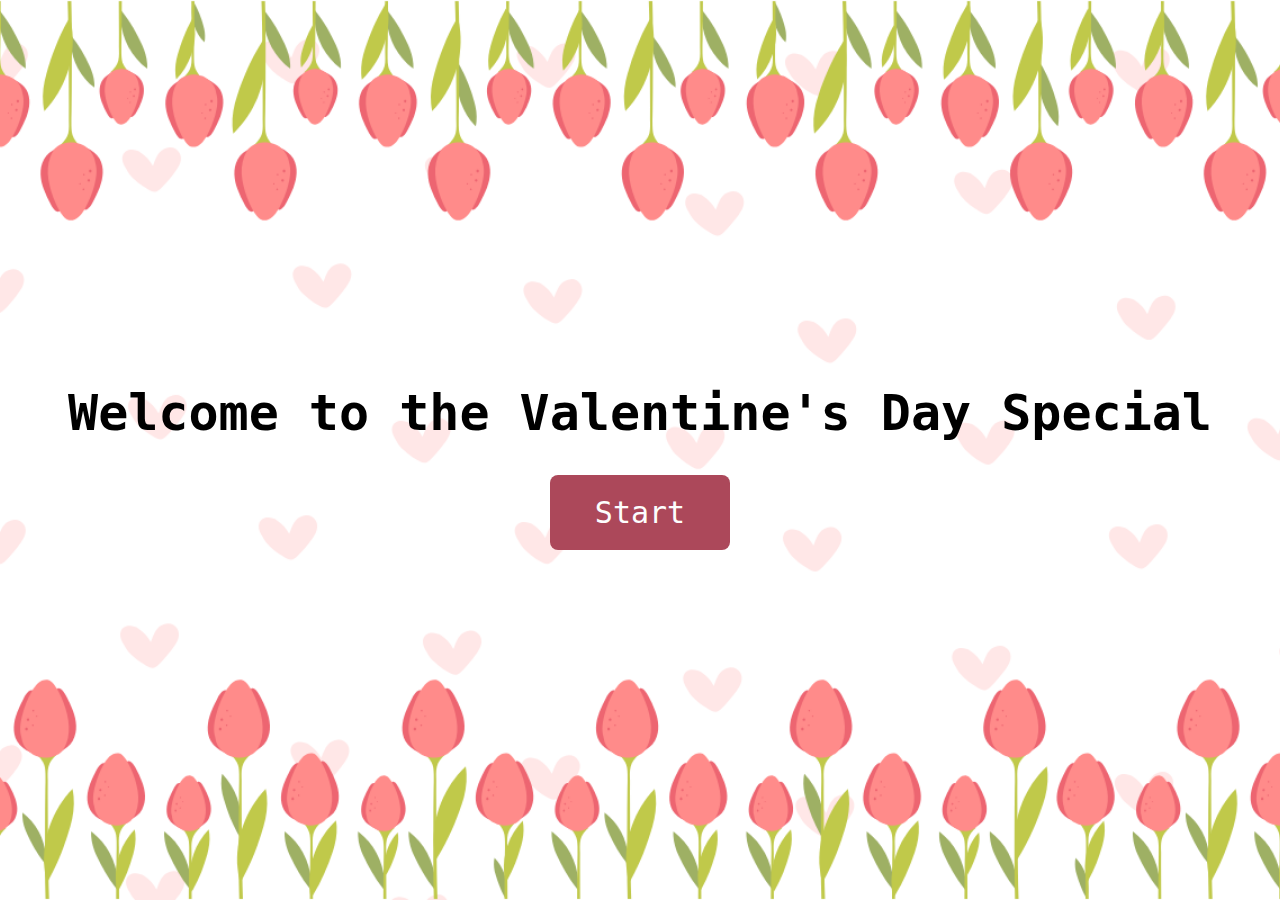
==== index.html @ 70c25431 "Add initial HTML pages and CSS for Valentine's Day special project" ====
<!DOCTYPE html>

<html>
  <head>
        <title>AQs4U♥</title>
        <link rel="icon" type="image/png" href="assets/logo.png">
        <link rel="stylesheet" type="text/css" href="index.css">
    </head>
    <body>
        <div class="centered-container background-image">
            <div class="index-container">
                <h1> Welcome to the Valentine's Day Special </h1>
                <a href="second-page.html">
                    <button id="start-button"> Start </button>
                </a>
            </div>
        </div>
        <script src="index.js"></script>
    </body>
</html>
---- index.css ----
html, body {
    margin: 0;
    padding: 0;
    font-family: 'Andale Mono', Monospace;
    font-size: 20px;
    color: #000000;
    background-color: #f4f4f4;
}

.centered-container {
    display: flex;
    flex-direction: column;
}

.index-container {
    display: flex;
    flex-direction: column;
    justify-content: center;
    align-items: center;
    flex-direction: column;
    height: 100vh;
    font-family: 'Andale Mono', Monospace; 
    font-size: 25px;
    margin: 0 auto;
}

.background-image {
    background-image: url('assets/pink bg.png');
    background-size: cover;
    background-position: center;
    height: 100%;
    width: 100%;
    margin: 0;
    padding: 0;
}

button {
    color:#FDFDFD;
    background-color: #AC485A;
    border: 0;
    padding: 20px;
    border-radius: 8px;
    font-size: 30px;
    font-family: 'Andale Mono', Monospace;
    text-align: center;
    width: 180px;
}

button:hover {
    background-color: #77313e;
}

iframe {
    width: 700px;
    height: 450px;
    border: 0;
    padding: 5px;
    border-radius: 20px;
}

.thank-you-container {
    display: flex;
    justify-content: center;
    align-items: center;
    flex-direction: column;
    height: 100vh;
    font-family: 'Andale Mono', Monospace;
  }
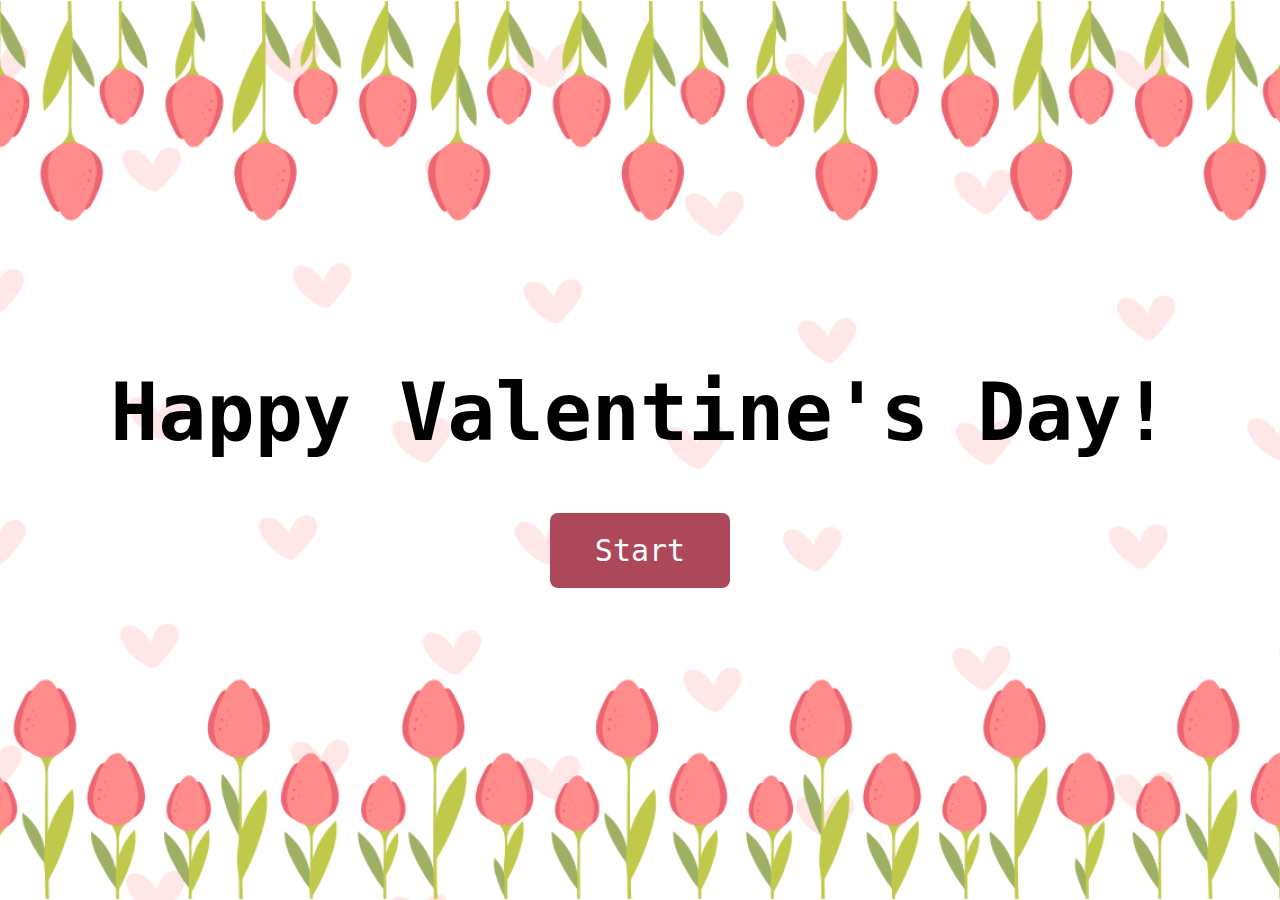
==== commit 2b0944d7: "Update font sizes and modify header text for Valentine's Day theme" ====
--- a/index.html
+++ b/index.html
@@ -9,7 +9,7 @@
     <body>
         <div class="centered-container background-image">
             <div class="index-container">
-                <h1> Welcome to the Valentine's Day Special </h1>
+                <h1> Happy Valentine's Day! </h1>
                 <a href="second-page.html">
                     <button id="start-button"> Start </button>
                 </a>
--- a/index.css
+++ b/index.css
@@ -20,7 +20,7 @@
     flex-direction: column;
     height: 100vh;
     font-family: 'Andale Mono', Monospace; 
-    font-size: 25px;
+    font-size: 40px;
     margin: 0 auto;
 }
 
@@ -51,8 +51,8 @@
 }
 
 iframe {
-    width: 700px;
-    height: 450px;
+    width: 780px;
+    height: 500px;
     border: 0;
     padding: 5px;
     border-radius: 20px;
@@ -65,4 +65,5 @@
     flex-direction: column;
     height: 100vh;
     font-family: 'Andale Mono', Monospace;
+    font-size: 25px;
   }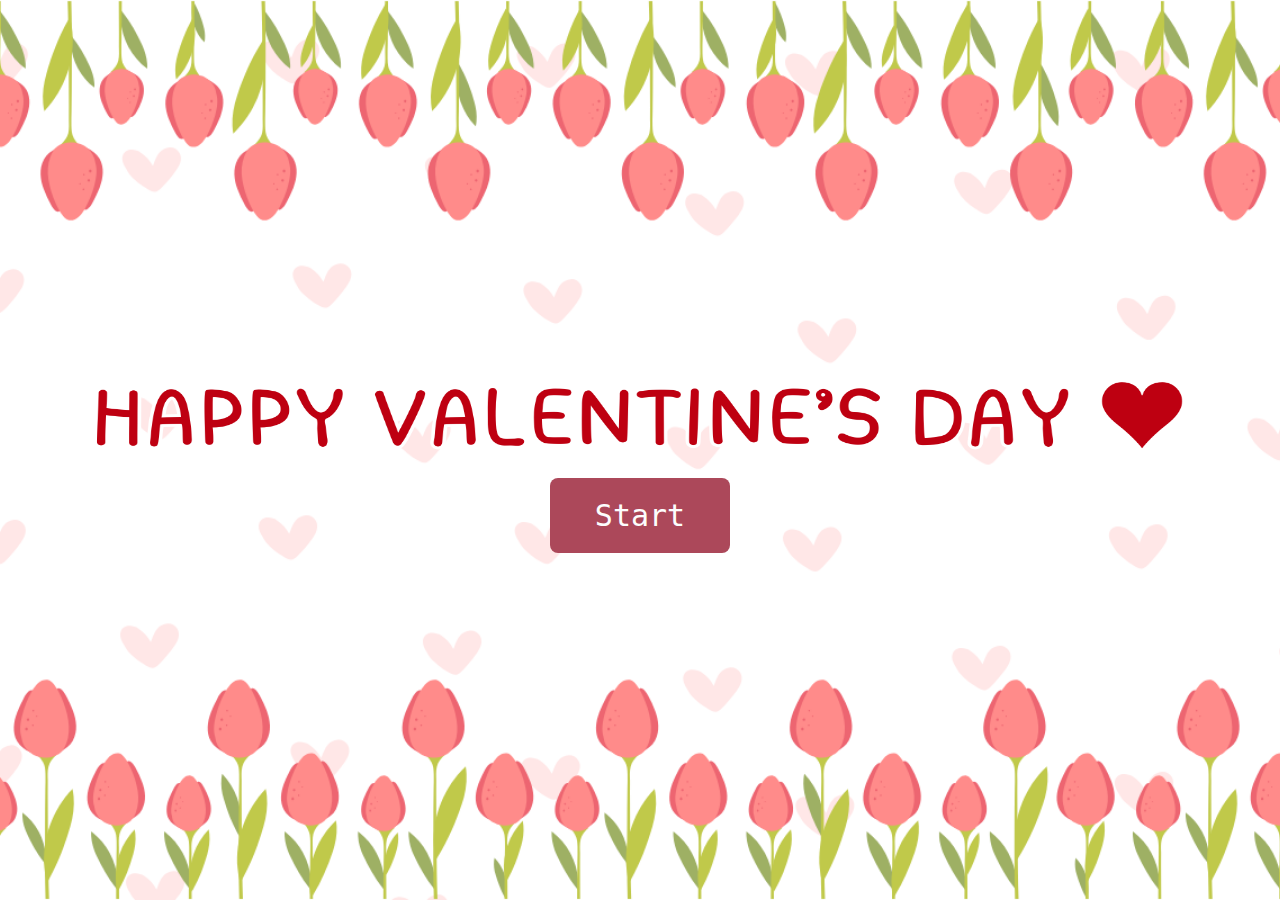
==== commit 76073a40: "Replace header text with image for Valentine's Day theme and adjust image dimensions in CSS" ====
--- a/index.html
+++ b/index.html
@@ -9,7 +9,7 @@
     <body>
         <div class="centered-container background-image">
             <div class="index-container">
-                <h1> Happy Valentine's Day! </h1>
+                <img src="assets/HVD.png"/>
                 <a href="second-page.html">
                     <button id="start-button"> Start </button>
                 </a>
--- a/index.css
+++ b/index.css
@@ -20,7 +20,7 @@
     flex-direction: column;
     height: 100vh;
     font-family: 'Andale Mono', Monospace; 
-    font-size: 40px;
+    font-size: 30px;
     margin: 0 auto;
 }
 
@@ -32,6 +32,11 @@
     width: 100%;
     margin: 0;
     padding: 0;
+}
+
+img {
+    width: 1150px;
+    height: 130px;
 }
 
 button {
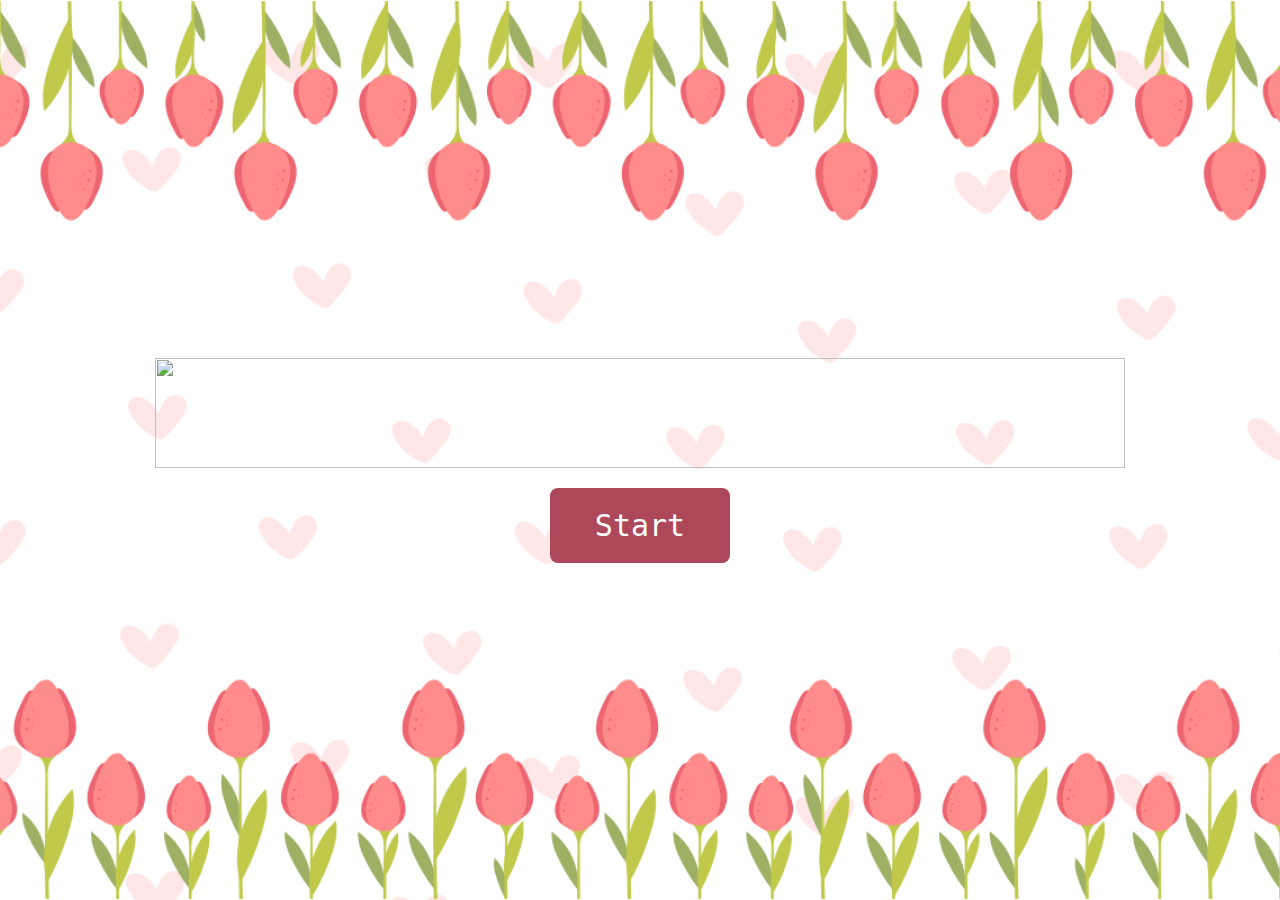
==== commit c2abfd5f: "Add margin to images and replace text with images for improved design" ====
--- a/index.html
+++ b/index.html
@@ -9,7 +9,7 @@
     <body>
         <div class="centered-container background-image">
             <div class="index-container">
-                <img src="assets/HVD.png"/>
+                <img src="assets/hvd.png"/>
                 <a href="second-page.html">
                     <button id="start-button"> Start </button>
                 </a>
--- a/index.css
+++ b/index.css
@@ -35,8 +35,9 @@
 }
 
 img {
-    width: 1150px;
-    height: 130px;
+    width: 970px;
+    height: 110px;
+    margin: 20px 0px;
 }
 
 button {
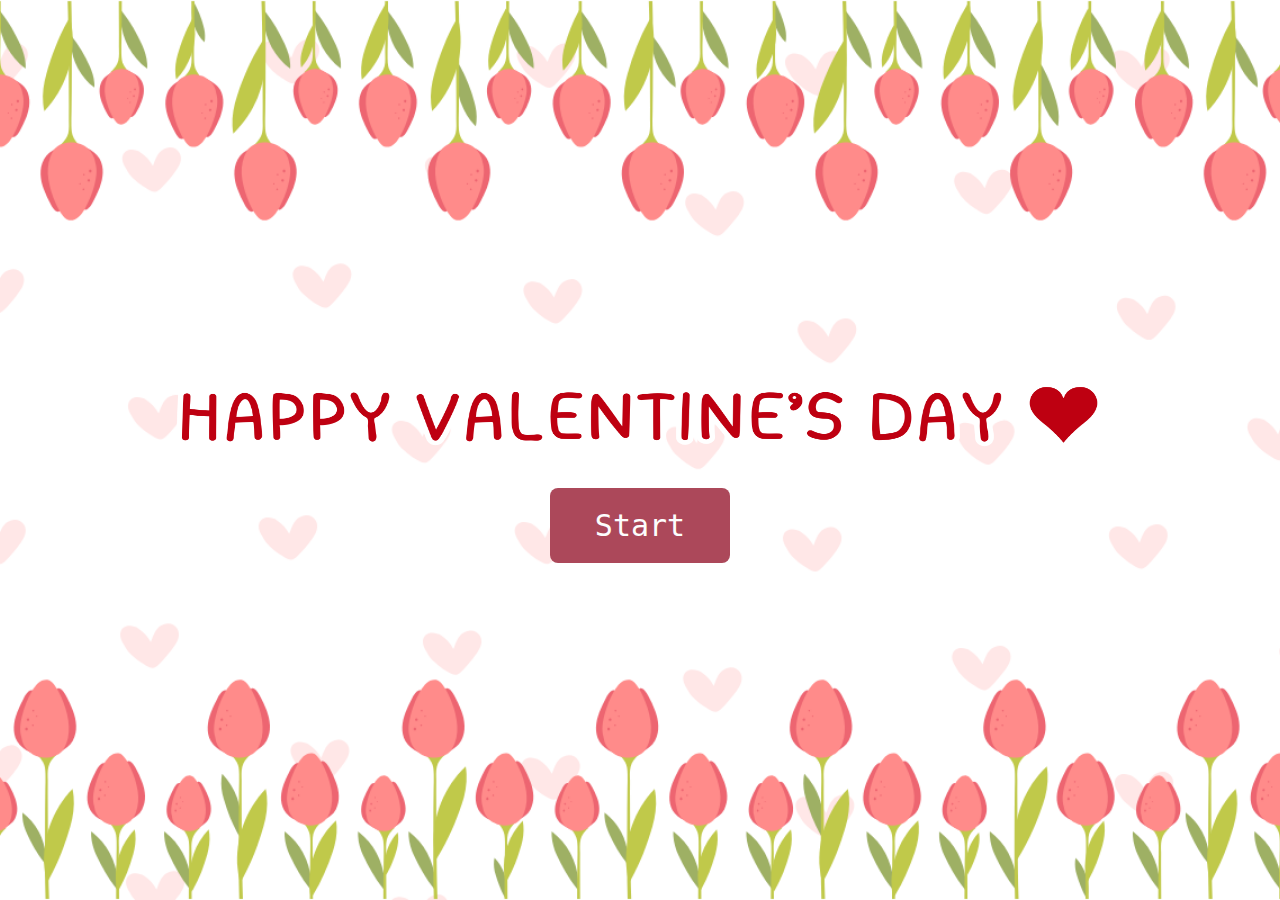
==== commit fb1fc3c5: "Update image filename to match case sensitivity in HTML" ====
--- a/index.html
+++ b/index.html
@@ -9,7 +9,7 @@
     <body>
         <div class="centered-container background-image">
             <div class="index-container">
-                <img src="assets/hvd.png"/>
+                <img src="assets/HVD.png"/>
                 <a href="second-page.html">
                     <button id="start-button"> Start </button>
                 </a>
